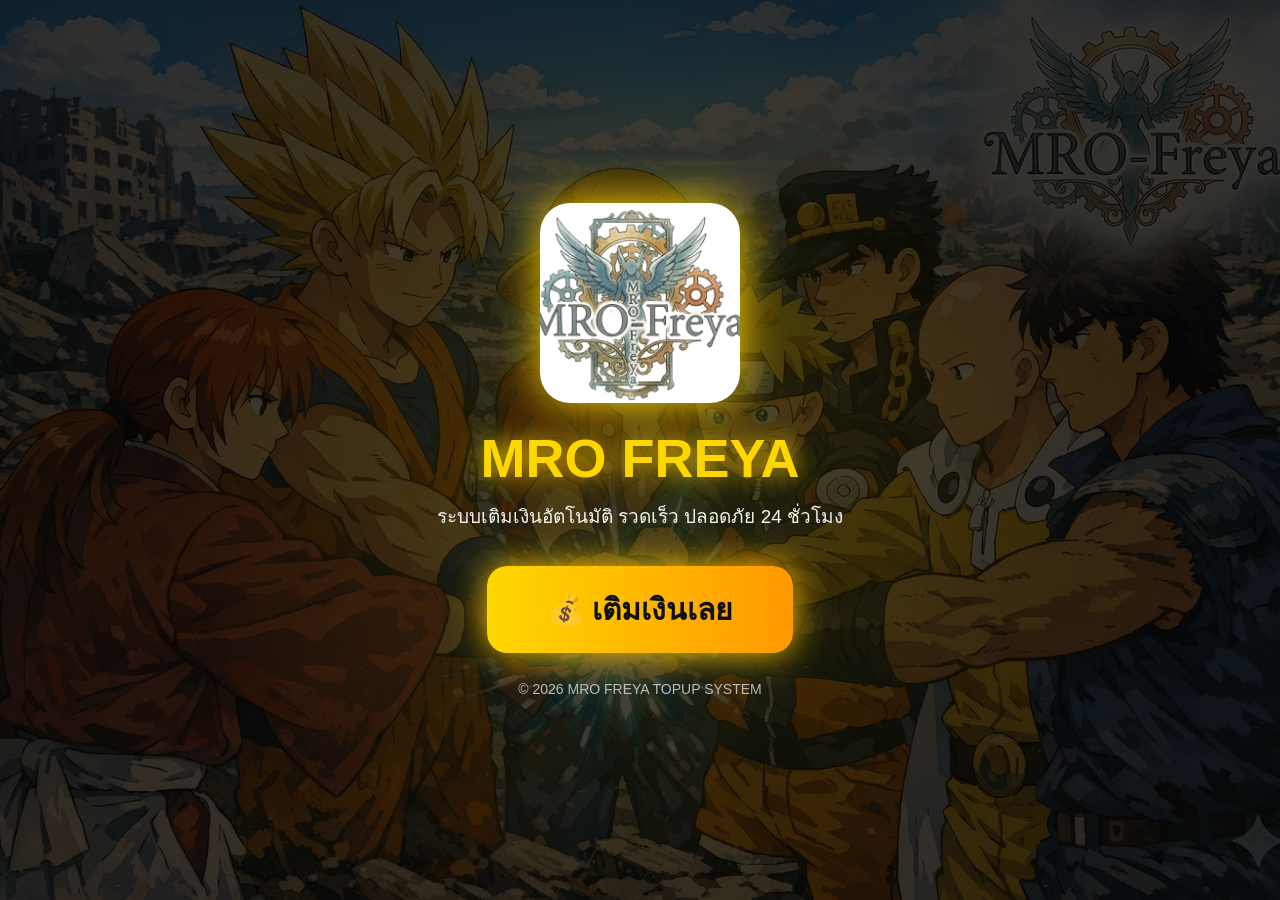
==== index.html @ c6be52df "Enhance styles and animations in index.html Added animations and improved styles for overlay and but" ====
<!DOCTYPE html>
<html lang="th">
<head>
<meta charset="UTF-8">
<meta name="viewport" content="width=device-width,initial-scale=1.0">
<title>MRO FREYA</title>

<style>
*{
    margin:0;
    padding:0;
    box-sizing:border-box;
}

body{
    font-family:Arial,sans-serif;
    background:url("bg.jpg") center/cover no-repeat fixed;
    min-height:100vh;
    overflow:hidden;
}

.overlay{
    width:100%;
    min-height:100vh;
    background:rgba(0,0,0,.78);
    display:flex;
    justify-content:center;
    align-items:center;
    padding:20px;
    position:relative;
}

.overlay::before{
    content:"";
    position:absolute;
    inset:0;
    background:radial-gradient(circle,rgba(255,215,0,.12),transparent 60%);
    animation:pulse 3s infinite;
}

.box{
    position:relative;
    z-index:2;
    text-align:center;
    max-width:520px;
    width:100%;
    animation:fadeIn 1s ease;
}

.logo{
    width:200px;
    height:200px;
    object-fit:cover;
    border-radius:30px;
    box-shadow:0 0 45px rgba(255,215,0,1);
    margin-bottom:20px;
    animation:float 2.5s ease-in-out infinite;
}

.title{
    font-size:54px;
    font-weight:bold;
    color:#ffd700;
    text-shadow:0 0 25px #ffd700;
    margin-bottom:12px;
}

.sub{
    font-size:19px;
    color:#fff;
    margin-bottom:35px;
    opacity:.95;
}

.btn{
    display:inline-block;
    padding:20px 60px;
    font-size:30px;
    font-weight:bold;
    color:#111;
    text-decoration:none;
    border-radius:20px;
    background:linear-gradient(90deg,#ffd700,#ff9900);
    box-shadow:0 0 35px rgba(255,200,0,1);
    transition:.25s;
    animation:glow 1.5s infinite alternate;
}

.btn:hover{
    transform:scale(1.08);
}

.footer{
    margin-top:28px;
    color:#bbb;
    font-size:14px;
}

/* เอฟเฟกต์ */
@keyframes fadeIn{
    from{opacity:0;transform:translateY(20px);}
    to{opacity:1;transform:translateY(0);}
}

@keyframes float{
    0%,100%{transform:translateY(0);}
    50%{transform:translateY(-12px);}
}

@keyframes glow{
    from{box-shadow:0 0 20px rgba(255,200,0,.7);}
    to{box-shadow:0 0 45px rgba(255,200,0,1);}
}

@keyframes pulse{
    0%{transform:scale(1);}
    50%{transform:scale(1.1);}
    100%{transform:scale(1);}
}

@media(max-width:600px){
    .logo{width:170px;height:170px;}
    .title{font-size:42px;}
    .btn{font-size:24px;padding:18px 42px;}
}
</style>
</head>

<body>

<div class="overlay">
    <div class="box">

        <img src="logo.png" class="logo">

        <div class="title">MRO FREYA</div>

        <div class="sub">
            ระบบเติมเงินอัตโนมัติ รวดเร็ว ปลอดภัย 24 ชั่วโมง
        </div>

        <a href="topup.html" class="btn">💰 เติมเงินเลย</a>

        <div class="footer">
            © 2026 MRO FREYA TOPUP SYSTEM
        </div>

    </div>
</div>

</body>
</html>
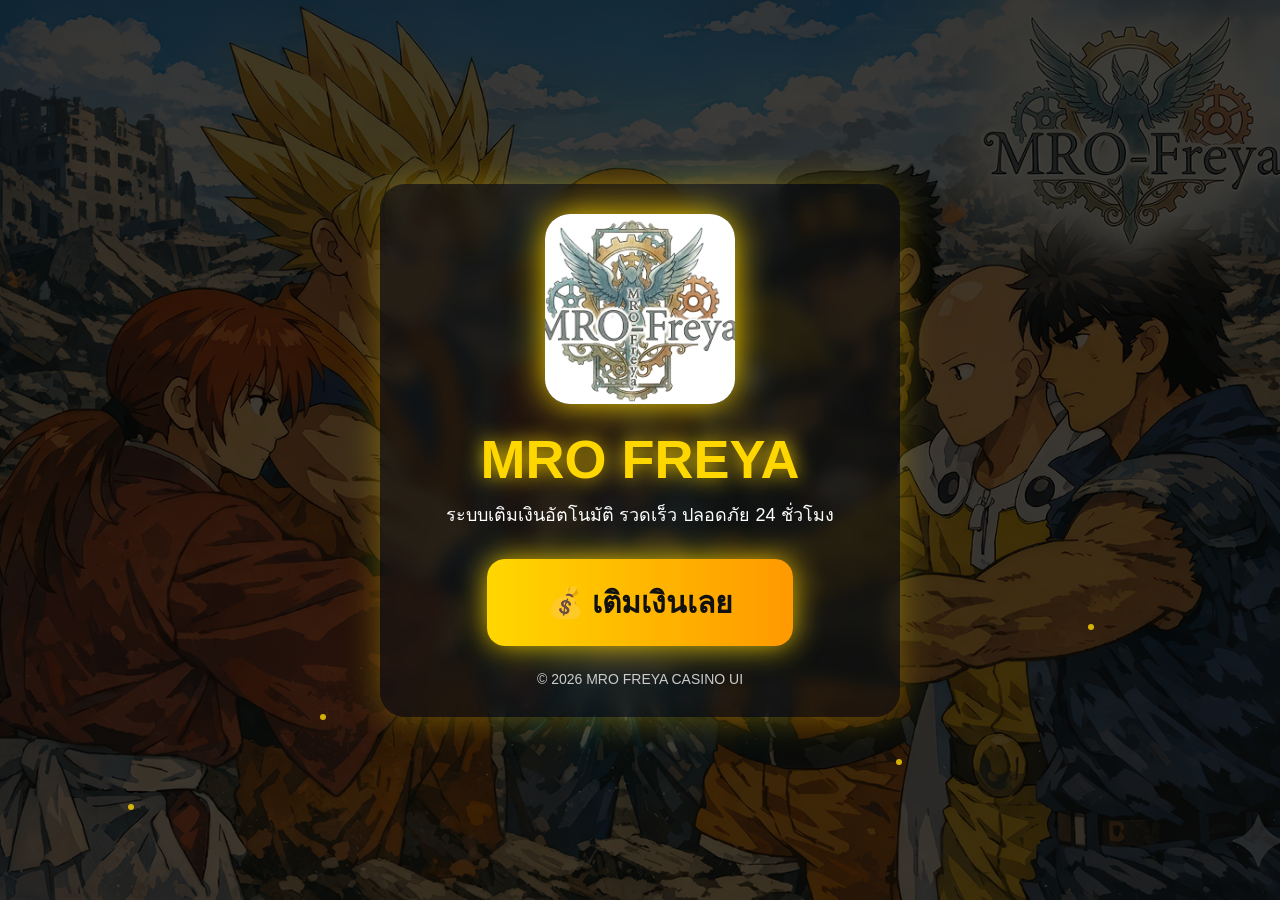
==== commit be7efc48: "Update index.html" ====
--- a/index.html
+++ b/index.html
@@ -3,7 +3,7 @@
 <head>
 <meta charset="UTF-8">
 <meta name="viewport" content="width=device-width,initial-scale=1.0">
-<title>MRO FREYA</title>
+<title>MRO FREYA CASINO</title>
 
 <style>
 *{
@@ -19,59 +19,70 @@
     overflow:hidden;
 }
 
+/* Overlay */
 .overlay{
     width:100%;
     min-height:100vh;
-    background:rgba(0,0,0,.78);
+    background:rgba(0,0,0,.75);
     display:flex;
     justify-content:center;
     align-items:center;
-    padding:20px;
     position:relative;
 }
 
-.overlay::before{
-    content:"";
+/* วิบวับ */
+.sparkle{
     position:absolute;
-    inset:0;
-    background:radial-gradient(circle,rgba(255,215,0,.12),transparent 60%);
-    animation:pulse 3s infinite;
+    width:6px;
+    height:6px;
+    background:#ffd700;
+    border-radius:50%;
+    animation:twinkle 3s infinite;
+    opacity:.8;
 }
 
+/* กล่องหลัก */
 .box{
     position:relative;
     z-index:2;
     text-align:center;
     max-width:520px;
-    width:100%;
+    width:90%;
+    padding:30px;
+    border-radius:25px;
+    background:rgba(20,20,20,.55);
+    backdrop-filter:blur(8px);
+    box-shadow:0 0 35px rgba(255,215,0,.35);
     animation:fadeIn 1s ease;
 }
 
+/* โลโก้ */
 .logo{
-    width:200px;
-    height:200px;
+    width:190px;
+    height:190px;
+    border-radius:25px;
     object-fit:cover;
-    border-radius:30px;
-    box-shadow:0 0 45px rgba(255,215,0,1);
+    box-shadow:0 0 35px gold;
+    animation:float 2.5s ease-in-out infinite;
     margin-bottom:20px;
-    animation:float 2.5s ease-in-out infinite;
 }
 
+/* ข้อความ */
 .title{
     font-size:54px;
     font-weight:bold;
     color:#ffd700;
-    text-shadow:0 0 25px #ffd700;
-    margin-bottom:12px;
+    text-shadow:0 0 20px gold;
+    margin-bottom:10px;
 }
 
 .sub{
-    font-size:19px;
     color:#fff;
-    margin-bottom:35px;
-    opacity:.95;
+    font-size:18px;
+    margin-bottom:30px;
 }
 
+/* ปุ่ม */
 .btn{
     display:inline-block;
     padding:20px 60px;
@@ -79,10 +90,10 @@
     font-weight:bold;
     color:#111;
     text-decoration:none;
-    border-radius:20px;
+    border-radius:18px;
     background:linear-gradient(90deg,#ffd700,#ff9900);
-    box-shadow:0 0 35px rgba(255,200,0,1);
-    transition:.25s;
+    box-shadow:0 0 30px rgba(255,215,0,.9);
+    transition:.2s;
     animation:glow 1.5s infinite alternate;
 }
 
@@ -91,12 +102,12 @@
 }
 
 .footer{
-    margin-top:28px;
-    color:#bbb;
+    margin-top:25px;
+    color:#ccc;
     font-size:14px;
 }
 
-/* เอฟเฟกต์ */
+/* Animation */
 @keyframes fadeIn{
     from{opacity:0;transform:translateY(20px);}
     to{opacity:1;transform:translateY(0);}
@@ -108,20 +119,20 @@
 }
 
 @keyframes glow{
-    from{box-shadow:0 0 20px rgba(255,200,0,.7);}
-    to{box-shadow:0 0 45px rgba(255,200,0,1);}
+    from{box-shadow:0 0 20px rgba(255,215,0,.6);}
+    to{box-shadow:0 0 45px rgba(255,215,0,1);}
 }
 
-@keyframes pulse{
-    0%{transform:scale(1);}
-    50%{transform:scale(1.1);}
-    100%{transform:scale(1);}
+@keyframes twinkle{
+    0%{transform:translateY(0) scale(1);opacity:.2;}
+    50%{opacity:1;}
+    100%{transform:translateY(-100px) scale(1.5);opacity:0;}
 }
 
 @media(max-width:600px){
-    .logo{width:170px;height:170px;}
+    .logo{width:150px;height:150px;}
     .title{font-size:42px;}
-    .btn{font-size:24px;padding:18px 42px;}
+    .btn{font-size:24px;padding:16px 42px;}
 }
 </style>
 </head>
@@ -129,6 +140,13 @@
 <body>
 
 <div class="overlay">
+
+    <!-- ดาววิบวับ -->
+    <div class="sparkle" style="left:10%;bottom:10%;animation-delay:0s;"></div>
+    <div class="sparkle" style="left:25%;bottom:20%;animation-delay:1s;"></div>
+    <div class="sparkle" style="left:70%;bottom:15%;animation-delay:2s;"></div>
+    <div class="sparkle" style="left:85%;bottom:30%;animation-delay:.5s;"></div>
+
     <div class="box">
 
         <img src="logo.png" class="logo">
@@ -139,14 +157,25 @@
             ระบบเติมเงินอัตโนมัติ รวดเร็ว ปลอดภัย 24 ชั่วโมง
         </div>
 
-        <a href="topup.html" class="btn">💰 เติมเงินเลย</a>
+        <a href="topup.html" class="btn" onclick="playSound()">💰 เติมเงินเลย</a>
 
         <div class="footer">
-            © 2026 MRO FREYA TOPUP SYSTEM
+            © 2026 MRO FREYA CASINO UI
         </div>
 
     </div>
 </div>
 
+<!-- เสียง -->
+<audio id="clickSound">
+    <source src="click.mp3" type="audio/mpeg">
+</audio>
+
+<script>
+function playSound(){
+    document.getElementById("clickSound").play();
+}
+</script>
+
 </body>
 </html>
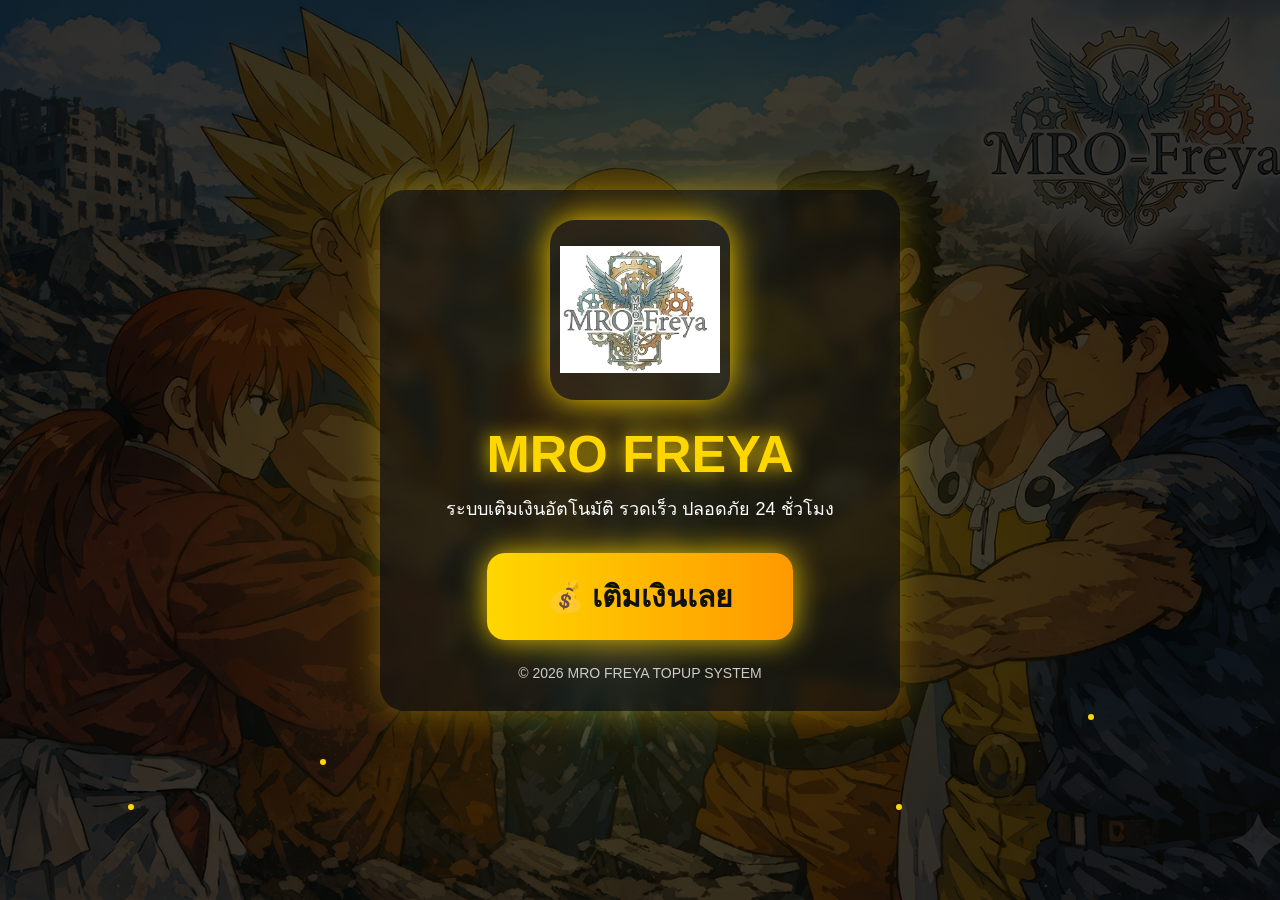
==== commit fd2a11a6: "Update index.html" ====
--- a/index.html
+++ b/index.html
@@ -3,7 +3,7 @@
 <head>
 <meta charset="UTF-8">
 <meta name="viewport" content="width=device-width,initial-scale=1.0">
-<title>MRO FREYA CASINO</title>
+<title>MRO FREYA</title>
 
 <style>
 *{
@@ -19,18 +19,27 @@
     overflow:hidden;
 }
 
-/* Overlay */
 .overlay{
     width:100%;
     min-height:100vh;
-    background:rgba(0,0,0,.75);
+    background:rgba(0,0,0,.78);
     display:flex;
     justify-content:center;
     align-items:center;
     position:relative;
-}
-
-/* วิบวับ */
+    padding:20px;
+}
+
+/* แสงพื้นหลัง */
+.overlay::before{
+    content:"";
+    position:absolute;
+    inset:0;
+    background:radial-gradient(circle,rgba(255,215,0,.15),transparent 65%);
+    animation:pulse 3s infinite;
+}
+
+/* ดาววิบวับ */
 .sparkle{
     position:absolute;
     width:6px;
@@ -38,16 +47,14 @@
     background:#ffd700;
     border-radius:50%;
     animation:twinkle 3s infinite;
-    opacity:.8;
-}
-
-/* กล่องหลัก */
+}
+
 .box{
     position:relative;
     z-index:2;
     text-align:center;
+    width:100%;
     max-width:520px;
-    width:90%;
     padding:30px;
     border-radius:25px;
     background:rgba(20,20,20,.55);
@@ -56,20 +63,21 @@
     animation:fadeIn 1s ease;
 }
 
-/* โลโก้ */
+/* โลโก้แก้แล้ว */
 .logo{
-    width:190px;
-    height:190px;
+    width:180px;
+    height:180px;
+    object-fit:contain;
+    padding:10px;
+    background:rgba(255,255,255,.04);
     border-radius:25px;
-    object-fit:cover;
     box-shadow:0 0 35px gold;
     animation:float 2.5s ease-in-out infinite;
     margin-bottom:20px;
 }
 
-/* ข้อความ */
 .title{
-    font-size:54px;
+    font-size:52px;
     font-weight:bold;
     color:#ffd700;
     text-shadow:0 0 20px gold;
@@ -82,7 +90,6 @@
     margin-bottom:30px;
 }
 
-/* ปุ่ม */
 .btn{
     display:inline-block;
     padding:20px 60px;
@@ -107,7 +114,7 @@
     font-size:14px;
 }
 
-/* Animation */
+/* เอฟเฟกต์ */
 @keyframes fadeIn{
     from{opacity:0;transform:translateY(20px);}
     to{opacity:1;transform:translateY(0);}
@@ -115,24 +122,40 @@
 
 @keyframes float{
     0%,100%{transform:translateY(0);}
-    50%{transform:translateY(-12px);}
+    50%{transform:translateY(-10px);}
 }
 
 @keyframes glow{
-    from{box-shadow:0 0 20px rgba(255,215,0,.6);}
+    from{box-shadow:0 0 20px rgba(255,215,0,.7);}
     to{box-shadow:0 0 45px rgba(255,215,0,1);}
 }
 
+@keyframes pulse{
+    0%{transform:scale(1);}
+    50%{transform:scale(1.08);}
+    100%{transform:scale(1);}
+}
+
 @keyframes twinkle{
-    0%{transform:translateY(0) scale(1);opacity:.2;}
+    0%{transform:translateY(0);opacity:.2;}
     50%{opacity:1;}
-    100%{transform:translateY(-100px) scale(1.5);opacity:0;}
+    100%{transform:translateY(-120px);opacity:0;}
 }
 
 @media(max-width:600px){
-    .logo{width:150px;height:150px;}
-    .title{font-size:42px;}
-    .btn{font-size:24px;padding:16px 42px;}
+    .logo{
+        width:150px;
+        height:150px;
+    }
+
+    .title{
+        font-size:40px;
+    }
+
+    .btn{
+        font-size:24px;
+        padding:16px 40px;
+    }
 }
 </style>
 </head>
@@ -141,11 +164,10 @@
 
 <div class="overlay">
 
-    <!-- ดาววิบวับ -->
     <div class="sparkle" style="left:10%;bottom:10%;animation-delay:0s;"></div>
-    <div class="sparkle" style="left:25%;bottom:20%;animation-delay:1s;"></div>
-    <div class="sparkle" style="left:70%;bottom:15%;animation-delay:2s;"></div>
-    <div class="sparkle" style="left:85%;bottom:30%;animation-delay:.5s;"></div>
+    <div class="sparkle" style="left:25%;bottom:15%;animation-delay:1s;"></div>
+    <div class="sparkle" style="left:70%;bottom:10%;animation-delay:2s;"></div>
+    <div class="sparkle" style="left:85%;bottom:20%;animation-delay:.5s;"></div>
 
     <div class="box">
 
@@ -157,23 +179,34 @@
             ระบบเติมเงินอัตโนมัติ รวดเร็ว ปลอดภัย 24 ชั่วโมง
         </div>
 
-        <a href="topup.html" class="btn" onclick="playSound()">💰 เติมเงินเลย</a>
+        <a href="topup.html" class="btn" onclick="playSound(event)">💰 เติมเงินเลย</a>
 
         <div class="footer">
-            © 2026 MRO FREYA CASINO UI
+            © 2026 MRO FREYA TOPUP SYSTEM
         </div>
 
     </div>
 </div>
 
-<!-- เสียง -->
-<audio id="clickSound">
-    <source src="click.mp3" type="audio/mpeg">
-</audio>
-
 <script>
-function playSound(){
-    document.getElementById("clickSound").play();
+function playSound(e){
+    e.preventDefault();
+
+    let ctx = new (window.AudioContext || window.webkitAudioContext)();
+    let osc = ctx.createOscillator();
+    let gain = ctx.createGain();
+
+    osc.type = "sine";
+    osc.frequency.value = 700;
+    osc.connect(gain);
+    gain.connect(ctx.destination);
+    osc.start();
+
+    gain.gain.exponentialRampToValueAtTime(0.0001, ctx.currentTime + 0.2);
+
+    setTimeout(()=>{
+        window.location.href="topup.html";
+    },220);
 }
 </script>
 
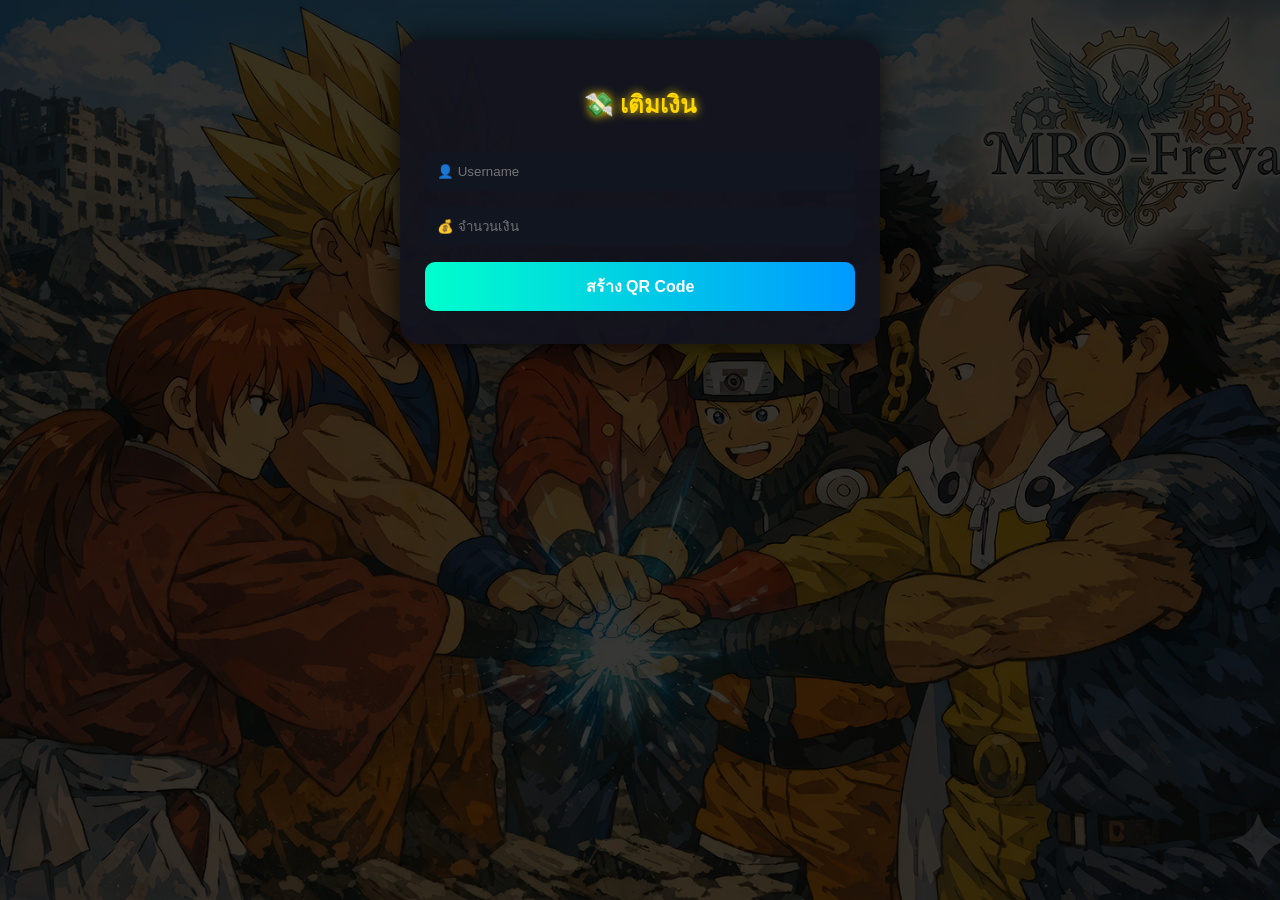
==== commit 81cbb2cb: "Update index.html" ====
--- a/index.html
+++ b/index.html
@@ -2,211 +2,195 @@
 <html lang="th">
 <head>
 <meta charset="UTF-8">
-<meta name="viewport" content="width=device-width,initial-scale=1.0">
-<title>MRO FREYA</title>
+<meta name="viewport" content="width=device-width,initial-scale=1">
+<title>MRO FREYA - เติมเงิน</title>
 
 <style>
-*{
+body{
     margin:0;
-    padding:0;
+    font-family:Arial,sans-serif;
+    background:url("bg.jpg") center/cover no-repeat fixed;
+    color:#fff;
+}
+body::before{
+    content:"";
+    position:fixed;
+    inset:0;
+    background:rgba(0,0,0,.78);
+    z-index:-1;
+}
+
+.topup-box{
+    width:90%;
+    max-width:430px;
+    margin:40px auto;
+    padding:25px;
+    border-radius:20px;
+    background:rgba(20,20,30,.95);
+    box-shadow:0 0 30px rgba(0,0,0,.8);
+}
+
+h2{
+    text-align:center;
+    color:#ffd700;
+    text-shadow:0 0 10px gold;
+}
+
+input,button{
+    width:100%;
+    padding:12px;
+    margin:8px 0;
+    border:none;
+    border-radius:10px;
     box-sizing:border-box;
 }
 
-body{
-    font-family:Arial,sans-serif;
-    background:url("bg.jpg") center/cover no-repeat fixed;
-    min-height:100vh;
-    overflow:hidden;
+input{
+    background:#111520;
+    color:#fff;
 }
 
-.overlay{
-    width:100%;
-    min-height:100vh;
-    background:rgba(0,0,0,.78);
-    display:flex;
-    justify-content:center;
-    align-items:center;
-    position:relative;
-    padding:20px;
+button{
+    background:linear-gradient(90deg,#00ffcc,#0099ff);
+    color:#fff;
+    cursor:pointer;
+    font-weight:bold;
+    font-size:16px;
 }
 
-/* แสงพื้นหลัง */
-.overlay::before{
-    content:"";
-    position:absolute;
-    inset:0;
-    background:radial-gradient(circle,rgba(255,215,0,.15),transparent 65%);
-    animation:pulse 3s infinite;
+button:hover{
+    transform:scale(1.03);
 }
 
-/* ดาววิบวับ */
-.sparkle{
-    position:absolute;
-    width:6px;
-    height:6px;
-    background:#ffd700;
-    border-radius:50%;
-    animation:twinkle 3s infinite;
+.qr-card{
+    margin-top:15px;
+    padding:15px;
+    border-radius:15px;
+    background:#161b24;
+    text-align:center;
+    animation:fadeIn .4s ease;
 }
 
-.box{
-    position:relative;
-    z-index:2;
-    text-align:center;
-    width:100%;
-    max-width:520px;
-    padding:30px;
-    border-radius:25px;
-    background:rgba(20,20,20,.55);
-    backdrop-filter:blur(8px);
-    box-shadow:0 0 35px rgba(255,215,0,.35);
-    animation:fadeIn 1s ease;
+.qr-img{
+    width:220px;
+    max-width:100%;
+    background:#fff;
+    padding:10px;
+    border-radius:12px;
 }
 
-/* โลโก้แก้แล้ว */
-.logo{
-    width:180px;
-    height:180px;
-    object-fit:contain;
-    padding:10px;
-    background:rgba(255,255,255,.04);
-    border-radius:25px;
-    box-shadow:0 0 35px gold;
-    animation:float 2.5s ease-in-out infinite;
-    margin-bottom:20px;
+.preview{
+    width:150px;
+    margin-top:10px;
+    border-radius:10px;
+    display:none;
 }
 
-.title{
-    font-size:52px;
+.copy-btn{
+    display:block;
+    text-decoration:none;
+    padding:12px;
+    margin-top:10px;
+    border-radius:10px;
+    background:linear-gradient(90deg,#ffcc00,#ff8800);
+    color:#000;
     font-weight:bold;
-    color:#ffd700;
-    text-shadow:0 0 20px gold;
-    margin-bottom:10px;
 }
 
-.sub{
-    color:#fff;
-    font-size:18px;
-    margin-bottom:30px;
-}
-
-.btn{
-    display:inline-block;
-    padding:20px 60px;
-    font-size:30px;
-    font-weight:bold;
-    color:#111;
-    text-decoration:none;
-    border-radius:18px;
-    background:linear-gradient(90deg,#ffd700,#ff9900);
-    box-shadow:0 0 30px rgba(255,215,0,.9);
-    transition:.2s;
-    animation:glow 1.5s infinite alternate;
-}
-
-.btn:hover{
-    transform:scale(1.08);
-}
-
-.footer{
-    margin-top:25px;
-    color:#ccc;
-    font-size:14px;
-}
-
-/* เอฟเฟกต์ */
 @keyframes fadeIn{
-    from{opacity:0;transform:translateY(20px);}
+    from{opacity:0;transform:translateY(10px);}
     to{opacity:1;transform:translateY(0);}
-}
-
-@keyframes float{
-    0%,100%{transform:translateY(0);}
-    50%{transform:translateY(-10px);}
-}
-
-@keyframes glow{
-    from{box-shadow:0 0 20px rgba(255,215,0,.7);}
-    to{box-shadow:0 0 45px rgba(255,215,0,1);}
-}
-
-@keyframes pulse{
-    0%{transform:scale(1);}
-    50%{transform:scale(1.08);}
-    100%{transform:scale(1);}
-}
-
-@keyframes twinkle{
-    0%{transform:translateY(0);opacity:.2;}
-    50%{opacity:1;}
-    100%{transform:translateY(-120px);opacity:0;}
-}
-
-@media(max-width:600px){
-    .logo{
-        width:150px;
-        height:150px;
-    }
-
-    .title{
-        font-size:40px;
-    }
-
-    .btn{
-        font-size:24px;
-        padding:16px 40px;
-    }
 }
 </style>
 </head>
 
 <body>
 
-<div class="overlay">
+<div class="topup-box">
 
-    <div class="sparkle" style="left:10%;bottom:10%;animation-delay:0s;"></div>
-    <div class="sparkle" style="left:25%;bottom:15%;animation-delay:1s;"></div>
-    <div class="sparkle" style="left:70%;bottom:10%;animation-delay:2s;"></div>
-    <div class="sparkle" style="left:85%;bottom:20%;animation-delay:.5s;"></div>
+    <h2>💸 เติมเงิน</h2>
 
-    <div class="box">
+    <input type="text" id="username" placeholder="👤 Username">
+    <input type="number" id="amount" placeholder="💰 จำนวนเงิน">
 
-        <img src="logo.png" class="logo">
+    <button onclick="generateQR()">สร้าง QR Code</button>
 
-        <div class="title">MRO FREYA</div>
+    <div id="qrBox"></div>
 
-        <div class="sub">
-            ระบบเติมเงินอัตโนมัติ รวดเร็ว ปลอดภัย 24 ชั่วโมง
-        </div>
-
-        <a href="topup.html" class="btn" onclick="playSound(event)">💰 เติมเงินเลย</a>
-
-        <div class="footer">
-            © 2026 MRO FREYA TOPUP SYSTEM
-        </div>
-
-    </div>
 </div>
 
 <script>
-function playSound(e){
-    e.preventDefault();
+function generateQR(){
 
-    let ctx = new (window.AudioContext || window.webkitAudioContext)();
-    let osc = ctx.createOscillator();
-    let gain = ctx.createGain();
+    let username = document.getElementById("username").value.trim();
+    let amount = document.getElementById("amount").value.trim();
 
-    osc.type = "sine";
-    osc.frequency.value = 700;
-    osc.connect(gain);
-    gain.connect(ctx.destination);
-    osc.start();
+    if(username==""){
+        alert("กรอก Username");
+        return;
+    }
 
-    gain.gain.exponentialRampToValueAtTime(0.0001, ctx.currentTime + 0.2);
+    if(amount==""){
+        alert("กรอกจำนวนเงิน");
+        return;
+    }
 
-    setTimeout(()=>{
-        window.location.href="topup.html";
-    },220);
+    let phone = "1509901258972";
+    let accountName = "นาย ยรรยง รัตนจุฑาภรณ์";
+    let qrUrl = "https://promptpay.io/" + phone + "/" + amount + ".png";
+
+    document.getElementById("qrBox").innerHTML = `
+    <div class="qr-card">
+
+        <img src="${qrUrl}" class="qr-img">
+
+        <p>📱 ชำระ ${amount} บาท</p>
+        <p>👤 ${username}</p>
+        <p>🏦 ${accountName}</p>
+
+        <a href="${qrUrl}" download="qr.png" class="copy-btn">
+            💾 บันทึก QR
+        </a>
+
+        <form action="upload.php" method="POST" enctype="multipart/form-data" onsubmit="disableBtn(this)">
+
+            <input type="hidden" name="username" value="${username}">
+            <input type="hidden" name="amount" value="${amount}">
+
+            <input type="file" name="slip" accept="image/*" required onchange="previewSlip(event)">
+
+            <img class="preview">
+
+            <button type="submit">📤 อัปโหลดสลิป</button>
+
+        </form>
+
+    </div>
+    `;
+
+    document.getElementById("qrBox").scrollIntoView({behavior:"smooth"});
+}
+
+function previewSlip(e){
+
+    let file = e.target.files[0];
+    if(!file) return;
+
+    let reader = new FileReader();
+
+    reader.onload = function(){
+        let img = e.target.parentElement.querySelector(".preview");
+        img.src = reader.result;
+        img.style.display = "block";
+    }
+
+    reader.readAsDataURL(file);
+}
+
+function disableBtn(form){
+    let btn = form.querySelector("button");
+    btn.innerText = "⏳ กำลังอัปโหลด...";
+    btn.disabled = true;
 }
 </script>
 
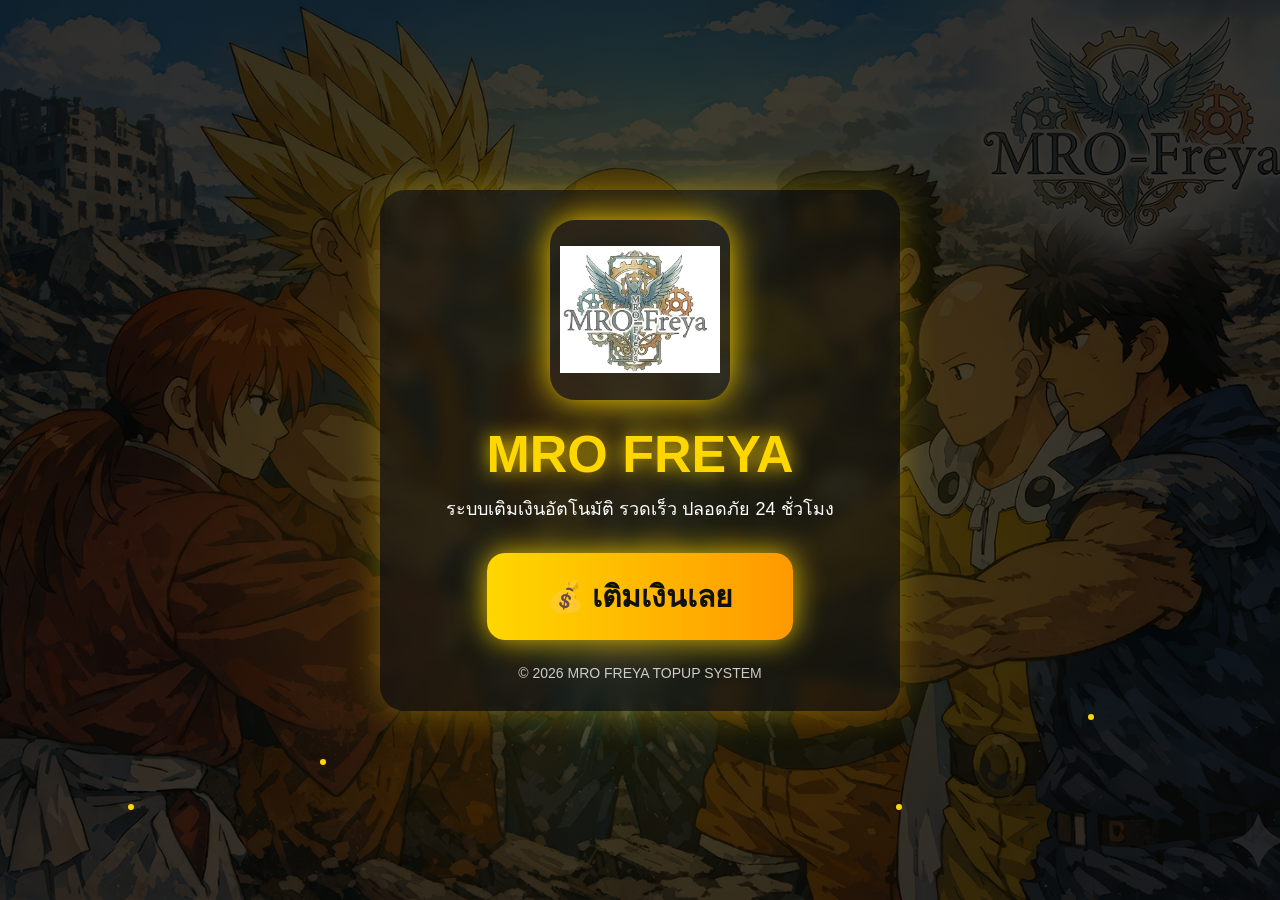
==== commit 64becc5d: "Update index.html" ====
--- a/index.html
+++ b/index.html
@@ -2,195 +2,211 @@
 <html lang="th">
 <head>
 <meta charset="UTF-8">
-<meta name="viewport" content="width=device-width,initial-scale=1">
-<title>MRO FREYA - เติมเงิน</title>
+<meta name="viewport" content="width=device-width,initial-scale=1.0">
+<title>MRO FREYA</title>
 
 <style>
+*{
+    margin:0;
+    padding:0;
+    box-sizing:border-box;
+}
+
 body{
-    margin:0;
     font-family:Arial,sans-serif;
     background:url("bg.jpg") center/cover no-repeat fixed;
+    min-height:100vh;
+    overflow:hidden;
+}
+
+.overlay{
+    width:100%;
+    min-height:100vh;
+    background:rgba(0,0,0,.78);
+    display:flex;
+    justify-content:center;
+    align-items:center;
+    position:relative;
+    padding:20px;
+}
+
+/* แสงพื้นหลัง */
+.overlay::before{
+    content:"";
+    position:absolute;
+    inset:0;
+    background:radial-gradient(circle,rgba(255,215,0,.15),transparent 65%);
+    animation:pulse 3s infinite;
+}
+
+/* ดาววิบวับ */
+.sparkle{
+    position:absolute;
+    width:6px;
+    height:6px;
+    background:#ffd700;
+    border-radius:50%;
+    animation:twinkle 3s infinite;
+}
+
+.box{
+    position:relative;
+    z-index:2;
+    text-align:center;
+    width:100%;
+    max-width:520px;
+    padding:30px;
+    border-radius:25px;
+    background:rgba(20,20,20,.55);
+    backdrop-filter:blur(8px);
+    box-shadow:0 0 35px rgba(255,215,0,.35);
+    animation:fadeIn 1s ease;
+}
+
+/* โลโก้แก้แล้ว */
+.logo{
+    width:180px;
+    height:180px;
+    object-fit:contain;
+    padding:10px;
+    background:rgba(255,255,255,.04);
+    border-radius:25px;
+    box-shadow:0 0 35px gold;
+    animation:float 2.5s ease-in-out infinite;
+    margin-bottom:20px;
+}
+
+.title{
+    font-size:52px;
+    font-weight:bold;
+    color:#ffd700;
+    text-shadow:0 0 20px gold;
+    margin-bottom:10px;
+}
+
+.sub{
     color:#fff;
-}
-body::before{
-    content:"";
-    position:fixed;
-    inset:0;
-    background:rgba(0,0,0,.78);
-    z-index:-1;
-}
-
-.topup-box{
-    width:90%;
-    max-width:430px;
-    margin:40px auto;
-    padding:25px;
-    border-radius:20px;
-    background:rgba(20,20,30,.95);
-    box-shadow:0 0 30px rgba(0,0,0,.8);
-}
-
-h2{
-    text-align:center;
-    color:#ffd700;
-    text-shadow:0 0 10px gold;
-}
-
-input,button{
-    width:100%;
-    padding:12px;
-    margin:8px 0;
-    border:none;
-    border-radius:10px;
-    box-sizing:border-box;
-}
-
-input{
-    background:#111520;
-    color:#fff;
-}
-
-button{
-    background:linear-gradient(90deg,#00ffcc,#0099ff);
-    color:#fff;
-    cursor:pointer;
+    font-size:18px;
+    margin-bottom:30px;
+}
+
+.btn{
+    display:inline-block;
+    padding:20px 60px;
+    font-size:30px;
     font-weight:bold;
-    font-size:16px;
-}
-
-button:hover{
-    transform:scale(1.03);
-}
-
-.qr-card{
-    margin-top:15px;
-    padding:15px;
-    border-radius:15px;
-    background:#161b24;
-    text-align:center;
-    animation:fadeIn .4s ease;
-}
-
-.qr-img{
-    width:220px;
-    max-width:100%;
-    background:#fff;
-    padding:10px;
-    border-radius:12px;
-}
-
-.preview{
-    width:150px;
-    margin-top:10px;
-    border-radius:10px;
-    display:none;
-}
-
-.copy-btn{
-    display:block;
+    color:#111;
     text-decoration:none;
-    padding:12px;
-    margin-top:10px;
-    border-radius:10px;
-    background:linear-gradient(90deg,#ffcc00,#ff8800);
-    color:#000;
-    font-weight:bold;
-}
-
+    border-radius:18px;
+    background:linear-gradient(90deg,#ffd700,#ff9900);
+    box-shadow:0 0 30px rgba(255,215,0,.9);
+    transition:.2s;
+    animation:glow 1.5s infinite alternate;
+}
+
+.btn:hover{
+    transform:scale(1.08);
+}
+
+.footer{
+    margin-top:25px;
+    color:#ccc;
+    font-size:14px;
+}
+
+/* เอฟเฟกต์ */
 @keyframes fadeIn{
-    from{opacity:0;transform:translateY(10px);}
+    from{opacity:0;transform:translateY(20px);}
     to{opacity:1;transform:translateY(0);}
+}
+
+@keyframes float{
+    0%,100%{transform:translateY(0);}
+    50%{transform:translateY(-10px);}
+}
+
+@keyframes glow{
+    from{box-shadow:0 0 20px rgba(255,215,0,.7);}
+    to{box-shadow:0 0 45px rgba(255,215,0,1);}
+}
+
+@keyframes pulse{
+    0%{transform:scale(1);}
+    50%{transform:scale(1.08);}
+    100%{transform:scale(1);}
+}
+
+@keyframes twinkle{
+    0%{transform:translateY(0);opacity:.2;}
+    50%{opacity:1;}
+    100%{transform:translateY(-120px);opacity:0;}
+}
+
+@media(max-width:600px){
+    .logo{
+        width:150px;
+        height:150px;
+    }
+
+    .title{
+        font-size:40px;
+    }
+
+    .btn{
+        font-size:24px;
+        padding:16px 40px;
+    }
 }
 </style>
 </head>
 
 <body>
 
-<div class="topup-box">
-
-    <h2>💸 เติมเงิน</h2>
-
-    <input type="text" id="username" placeholder="👤 Username">
-    <input type="number" id="amount" placeholder="💰 จำนวนเงิน">
-
-    <button onclick="generateQR()">สร้าง QR Code</button>
-
-    <div id="qrBox"></div>
-
+<div class="overlay">
+
+    <div class="sparkle" style="left:10%;bottom:10%;animation-delay:0s;"></div>
+    <div class="sparkle" style="left:25%;bottom:15%;animation-delay:1s;"></div>
+    <div class="sparkle" style="left:70%;bottom:10%;animation-delay:2s;"></div>
+    <div class="sparkle" style="left:85%;bottom:20%;animation-delay:.5s;"></div>
+
+    <div class="box">
+
+        <img src="logo.png" class="logo">
+
+        <div class="title">MRO FREYA</div>
+
+        <div class="sub">
+            ระบบเติมเงินอัตโนมัติ รวดเร็ว ปลอดภัย 24 ชั่วโมง
+        </div>
+
+        <a href="topup.html" class="btn" onclick="playSound(event)">💰 เติมเงินเลย</a>
+
+        <div class="footer">
+            © 2026 MRO FREYA TOPUP SYSTEM
+        </div>
+
+    </div>
 </div>
 
 <script>
-function generateQR(){
-
-    let username = document.getElementById("username").value.trim();
-    let amount = document.getElementById("amount").value.trim();
-
-    if(username==""){
-        alert("กรอก Username");
-        return;
-    }
-
-    if(amount==""){
-        alert("กรอกจำนวนเงิน");
-        return;
-    }
-
-    let phone = "1509901258972";
-    let accountName = "นาย ยรรยง รัตนจุฑาภรณ์";
-    let qrUrl = "https://promptpay.io/" + phone + "/" + amount + ".png";
-
-    document.getElementById("qrBox").innerHTML = `
-    <div class="qr-card">
-
-        <img src="${qrUrl}" class="qr-img">
-
-        <p>📱 ชำระ ${amount} บาท</p>
-        <p>👤 ${username}</p>
-        <p>🏦 ${accountName}</p>
-
-        <a href="${qrUrl}" download="qr.png" class="copy-btn">
-            💾 บันทึก QR
-        </a>
-
-        <form action="upload.php" method="POST" enctype="multipart/form-data" onsubmit="disableBtn(this)">
-
-            <input type="hidden" name="username" value="${username}">
-            <input type="hidden" name="amount" value="${amount}">
-
-            <input type="file" name="slip" accept="image/*" required onchange="previewSlip(event)">
-
-            <img class="preview">
-
-            <button type="submit">📤 อัปโหลดสลิป</button>
-
-        </form>
-
-    </div>
-    `;
-
-    document.getElementById("qrBox").scrollIntoView({behavior:"smooth"});
-}
-
-function previewSlip(e){
-
-    let file = e.target.files[0];
-    if(!file) return;
-
-    let reader = new FileReader();
-
-    reader.onload = function(){
-        let img = e.target.parentElement.querySelector(".preview");
-        img.src = reader.result;
-        img.style.display = "block";
-    }
-
-    reader.readAsDataURL(file);
-}
-
-function disableBtn(form){
-    let btn = form.querySelector("button");
-    btn.innerText = "⏳ กำลังอัปโหลด...";
-    btn.disabled = true;
+function playSound(e){
+    e.preventDefault();
+
+    let ctx = new (window.AudioContext || window.webkitAudioContext)();
+    let osc = ctx.createOscillator();
+    let gain = ctx.createGain();
+
+    osc.type = "sine";
+    osc.frequency.value = 700;
+    osc.connect(gain);
+    gain.connect(ctx.destination);
+    osc.start();
+
+    gain.gain.exponentialRampToValueAtTime(0.0001, ctx.currentTime + 0.2);
+
+    setTimeout(()=>{
+        window.location.href="topup.html";
+    },220);
 }
 </script>
 
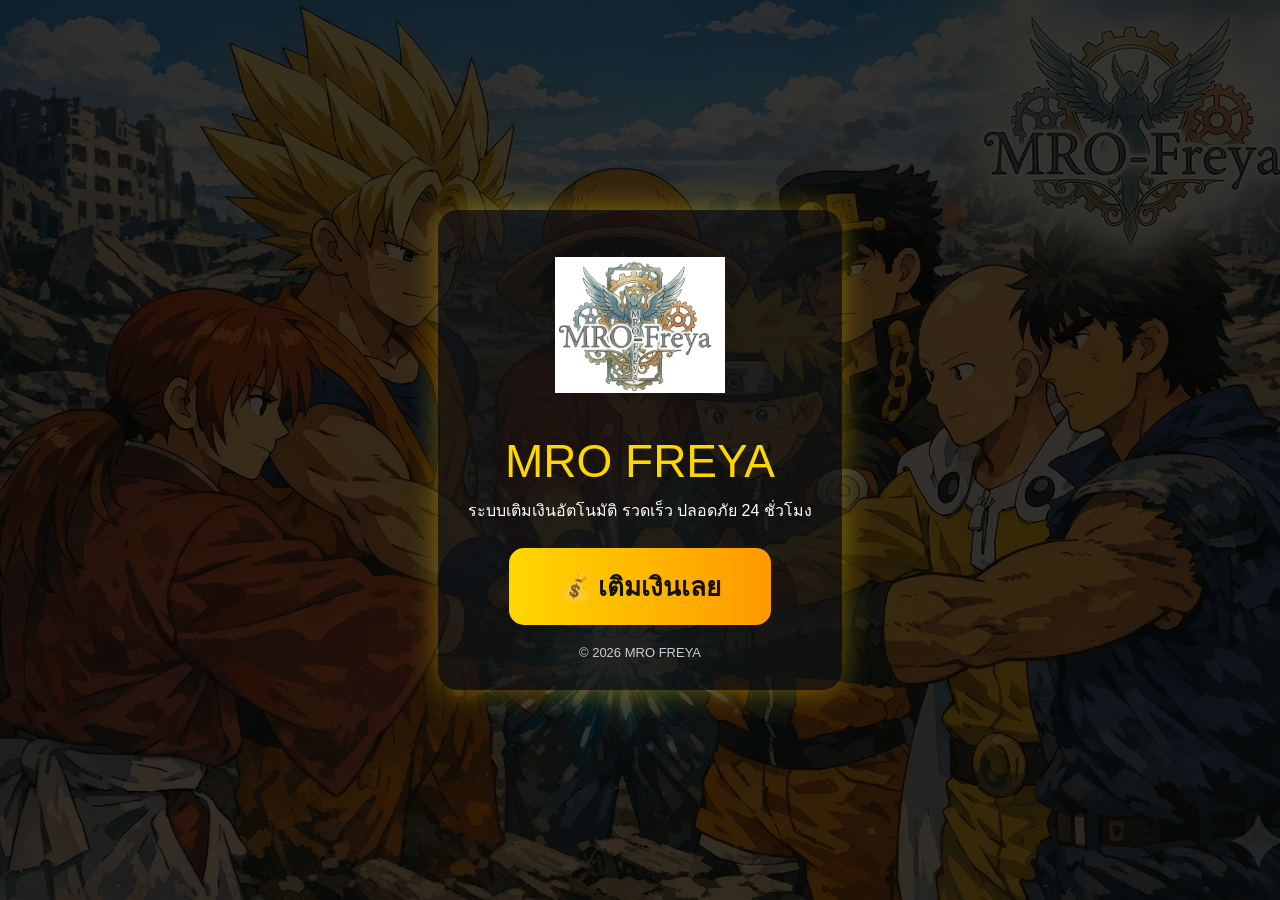
==== commit 7c55ad0e: "Update index.html" ====
--- a/index.html
+++ b/index.html
@@ -6,17 +6,12 @@
 <title>MRO FREYA</title>
 
 <style>
-*{
-    margin:0;
-    padding:0;
-    box-sizing:border-box;
-}
+*{margin:0;padding:0;box-sizing:border-box;}
 
 body{
     font-family:Arial,sans-serif;
     background:url("bg.jpg") center/cover no-repeat fixed;
     min-height:100vh;
-    overflow:hidden;
 }
 
 .overlay{
@@ -27,148 +22,56 @@
     justify-content:center;
     align-items:center;
     position:relative;
-    padding:20px;
-}
-
-/* แสงพื้นหลัง */
-.overlay::before{
-    content:"";
-    position:absolute;
-    inset:0;
-    background:radial-gradient(circle,rgba(255,215,0,.15),transparent 65%);
-    animation:pulse 3s infinite;
-}
-
-/* ดาววิบวับ */
-.sparkle{
-    position:absolute;
-    width:6px;
-    height:6px;
-    background:#ffd700;
-    border-radius:50%;
-    animation:twinkle 3s infinite;
 }
 
 .box{
-    position:relative;
-    z-index:2;
     text-align:center;
-    width:100%;
-    max-width:520px;
+    max-width:500px;
     padding:30px;
-    border-radius:25px;
-    background:rgba(20,20,20,.55);
-    backdrop-filter:blur(8px);
-    box-shadow:0 0 35px rgba(255,215,0,.35);
-    animation:fadeIn 1s ease;
+    border-radius:20px;
+    background:rgba(20,20,20,.6);
+    box-shadow:0 0 30px rgba(255,215,0,.4);
 }
 
-/* โลโก้แก้แล้ว */
 .logo{
-    width:180px;
-    height:180px;
+    width:170px;
+    height:170px;
     object-fit:contain;
-    padding:10px;
-    background:rgba(255,255,255,.04);
-    border-radius:25px;
-    box-shadow:0 0 35px gold;
-    animation:float 2.5s ease-in-out infinite;
     margin-bottom:20px;
 }
 
 .title{
-    font-size:52px;
-    font-weight:bold;
+    font-size:46px;
     color:#ffd700;
-    text-shadow:0 0 20px gold;
     margin-bottom:10px;
 }
 
 .sub{
     color:#fff;
-    font-size:18px;
-    margin-bottom:30px;
+    margin-bottom:25px;
 }
 
 .btn{
     display:inline-block;
-    padding:20px 60px;
-    font-size:30px;
+    padding:18px 50px;
+    font-size:26px;
     font-weight:bold;
     color:#111;
     text-decoration:none;
-    border-radius:18px;
+    border-radius:15px;
     background:linear-gradient(90deg,#ffd700,#ff9900);
-    box-shadow:0 0 30px rgba(255,215,0,.9);
-    transition:.2s;
-    animation:glow 1.5s infinite alternate;
-}
-
-.btn:hover{
-    transform:scale(1.08);
 }
 
 .footer{
-    margin-top:25px;
+    margin-top:20px;
     color:#ccc;
-    font-size:14px;
-}
-
-/* เอฟเฟกต์ */
-@keyframes fadeIn{
-    from{opacity:0;transform:translateY(20px);}
-    to{opacity:1;transform:translateY(0);}
-}
-
-@keyframes float{
-    0%,100%{transform:translateY(0);}
-    50%{transform:translateY(-10px);}
-}
-
-@keyframes glow{
-    from{box-shadow:0 0 20px rgba(255,215,0,.7);}
-    to{box-shadow:0 0 45px rgba(255,215,0,1);}
-}
-
-@keyframes pulse{
-    0%{transform:scale(1);}
-    50%{transform:scale(1.08);}
-    100%{transform:scale(1);}
-}
-
-@keyframes twinkle{
-    0%{transform:translateY(0);opacity:.2;}
-    50%{opacity:1;}
-    100%{transform:translateY(-120px);opacity:0;}
-}
-
-@media(max-width:600px){
-    .logo{
-        width:150px;
-        height:150px;
-    }
-
-    .title{
-        font-size:40px;
-    }
-
-    .btn{
-        font-size:24px;
-        padding:16px 40px;
-    }
+    font-size:13px;
 }
 </style>
 </head>
 
 <body>
-
 <div class="overlay">
-
-    <div class="sparkle" style="left:10%;bottom:10%;animation-delay:0s;"></div>
-    <div class="sparkle" style="left:25%;bottom:15%;animation-delay:1s;"></div>
-    <div class="sparkle" style="left:70%;bottom:10%;animation-delay:2s;"></div>
-    <div class="sparkle" style="left:85%;bottom:20%;animation-delay:.5s;"></div>
-
     <div class="box">
 
         <img src="logo.png" class="logo">
@@ -179,36 +82,14 @@
             ระบบเติมเงินอัตโนมัติ รวดเร็ว ปลอดภัย 24 ชั่วโมง
         </div>
 
-        <a href="topup.html" class="btn" onclick="playSound(event)">💰 เติมเงินเลย</a>
+        <!-- ✅ แก้ตรงนี้ -->
+        <a href="topup.html" class="btn">💰 เติมเงินเลย</a>
 
         <div class="footer">
-            © 2026 MRO FREYA TOPUP SYSTEM
+            © 2026 MRO FREYA
         </div>
 
     </div>
 </div>
-
-<script>
-function playSound(e){
-    e.preventDefault();
-
-    let ctx = new (window.AudioContext || window.webkitAudioContext)();
-    let osc = ctx.createOscillator();
-    let gain = ctx.createGain();
-
-    osc.type = "sine";
-    osc.frequency.value = 700;
-    osc.connect(gain);
-    gain.connect(ctx.destination);
-    osc.start();
-
-    gain.gain.exponentialRampToValueAtTime(0.0001, ctx.currentTime + 0.2);
-
-    setTimeout(()=>{
-        window.location.href="topup.html";
-    },220);
-}
-</script>
-
 </body>
 </html>
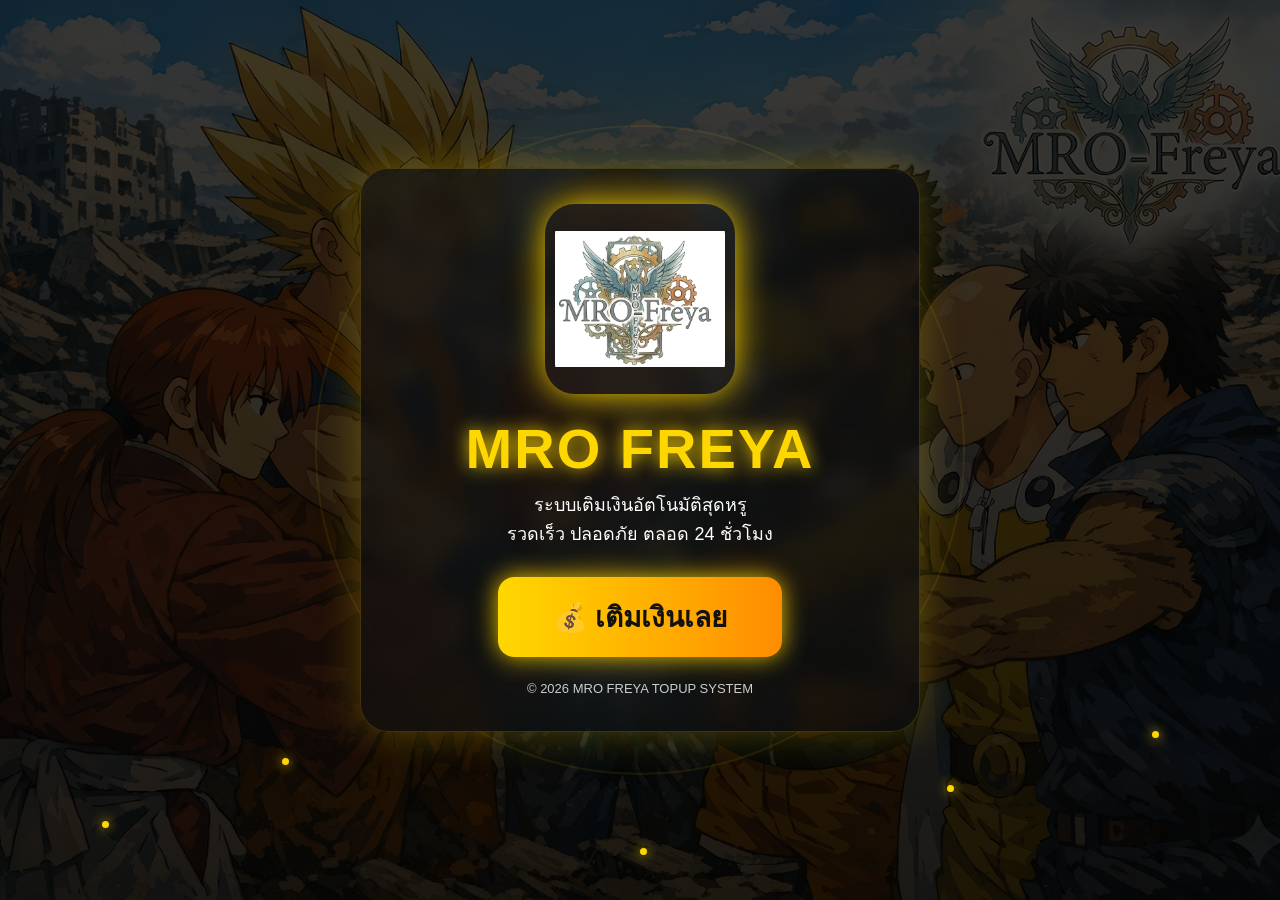
==== commit c773b545: "Update index.html" ====
--- a/index.html
+++ b/index.html
@@ -3,93 +3,190 @@
 <head>
 <meta charset="UTF-8">
 <meta name="viewport" content="width=device-width,initial-scale=1.0">
-<title>MRO FREYA</title>
+<title>MRO FREYA CASINO</title>
 
 <style>
-*{margin:0;padding:0;box-sizing:border-box;}
+*{
+    margin:0;
+    padding:0;
+    box-sizing:border-box;
+}
 
 body{
     font-family:Arial,sans-serif;
     background:url("bg.jpg") center/cover no-repeat fixed;
     min-height:100vh;
+    overflow:hidden;
 }
 
+/* พื้นมืดหรู */
 .overlay{
     width:100%;
     min-height:100vh;
-    background:rgba(0,0,0,.78);
+    background:linear-gradient(rgba(0,0,0,.75),rgba(0,0,0,.88));
     display:flex;
     justify-content:center;
     align-items:center;
     position:relative;
 }
 
-.box{
-    text-align:center;
-    max-width:500px;
-    padding:30px;
-    border-radius:20px;
-    background:rgba(20,20,20,.6);
-    box-shadow:0 0 30px rgba(255,215,0,.4);
+/* แสงหมุน */
+.ring{
+    position:absolute;
+    width:650px;
+    height:650px;
+    border:2px solid rgba(255,215,0,.08);
+    border-radius:50%;
+    animation:spin 20s linear infinite;
 }
 
-.logo{
-    width:170px;
-    height:170px;
-    object-fit:contain;
-    margin-bottom:20px;
+/* ดาววิบวับ */
+.sparkle{
+    position:absolute;
+    width:7px;
+    height:7px;
+    background:gold;
+    border-radius:50%;
+    box-shadow:0 0 12px gold;
+    animation:twinkle 4s infinite;
 }
 
+/* กล่องหลัก */
+.box{
+    position:relative;
+    z-index:5;
+    width:92%;
+    max-width:560px;
+    text-align:center;
+    padding:35px;
+    border-radius:28px;
+    background:rgba(20,20,20,.55);
+    backdrop-filter:blur(10px);
+    border:1px solid rgba(255,215,0,.18);
+    box-shadow:0 0 40px rgba(255,215,0,.28);
+    animation:fadeUp 1s ease;
+}
+
+/* โลโก้ */
+.logo{
+    width:190px;
+    height:190px;
+    object-fit:contain;
+    padding:10px;
+    border-radius:30px;
+    background:rgba(255,255,255,.03);
+    box-shadow:0 0 35px gold;
+    animation:float 3s ease-in-out infinite;
+    margin-bottom:18px;
+}
+
+/* ข้อความ */
 .title{
-    font-size:46px;
+    font-size:56px;
+    font-weight:bold;
     color:#ffd700;
-    margin-bottom:10px;
+    text-shadow:0 0 18px gold;
+    letter-spacing:2px;
 }
 
 .sub{
     color:#fff;
-    margin-bottom:25px;
+    margin-top:10px;
+    font-size:18px;
+    line-height:1.6;
+    margin-bottom:28px;
 }
 
+/* ปุ่ม */
 .btn{
     display:inline-block;
-    padding:18px 50px;
-    font-size:26px;
+    padding:18px 55px;
+    font-size:28px;
     font-weight:bold;
     color:#111;
     text-decoration:none;
-    border-radius:15px;
-    background:linear-gradient(90deg,#ffd700,#ff9900);
+    border-radius:16px;
+    background:linear-gradient(90deg,#ffd700,#ffb300,#ff8c00);
+    box-shadow:0 0 25px rgba(255,215,0,.9);
+    animation:glow 1.5s infinite alternate;
+    transition:.25s;
+}
+
+.btn:hover{
+    transform:scale(1.08);
 }
 
 .footer{
-    margin-top:20px;
+    margin-top:24px;
     color:#ccc;
     font-size:13px;
+}
+
+/* Animation */
+@keyframes glow{
+    from{box-shadow:0 0 18px rgba(255,215,0,.5);}
+    to{box-shadow:0 0 42px rgba(255,215,0,1);}
+}
+
+@keyframes float{
+    0%,100%{transform:translateY(0);}
+    50%{transform:translateY(-12px);}
+}
+
+@keyframes spin{
+    from{transform:rotate(0deg);}
+    to{transform:rotate(360deg);}
+}
+
+@keyframes twinkle{
+    0%{transform:translateY(0) scale(1);opacity:.1;}
+    50%{opacity:1;}
+    100%{transform:translateY(-120px) scale(1.8);opacity:0;}
+}
+
+@keyframes fadeUp{
+    from{opacity:0;transform:translateY(25px);}
+    to{opacity:1;transform:translateY(0);}
+}
+
+@media(max-width:600px){
+    .title{font-size:42px;}
+    .logo{width:150px;height:150px;}
+    .btn{font-size:23px;padding:15px 38px;}
 }
 </style>
 </head>
 
 <body>
+
 <div class="overlay">
+
+    <div class="ring"></div>
+
+    <div class="sparkle" style="left:8%;bottom:8%;animation-delay:0s;"></div>
+    <div class="sparkle" style="left:22%;bottom:15%;animation-delay:1s;"></div>
+    <div class="sparkle" style="left:74%;bottom:12%;animation-delay:2s;"></div>
+    <div class="sparkle" style="left:90%;bottom:18%;animation-delay:.5s;"></div>
+    <div class="sparkle" style="left:50%;bottom:5%;animation-delay:1.5s;"></div>
+
     <div class="box">
-
         <img src="logo.png" class="logo">
 
         <div class="title">MRO FREYA</div>
 
         <div class="sub">
-            ระบบเติมเงินอัตโนมัติ รวดเร็ว ปลอดภัย 24 ชั่วโมง
+            ระบบเติมเงินอัตโนมัติสุดหรู<br>
+            รวดเร็ว ปลอดภัย ตลอด 24 ชั่วโมง
         </div>
 
-        <!-- ✅ แก้ตรงนี้ -->
         <a href="topup.html" class="btn">💰 เติมเงินเลย</a>
 
         <div class="footer">
-            © 2026 MRO FREYA
+            © 2026 MRO FREYA TOPUP SYSTEM
         </div>
+    </div>
 
-    </div>
 </div>
+
 </body>
 </html>
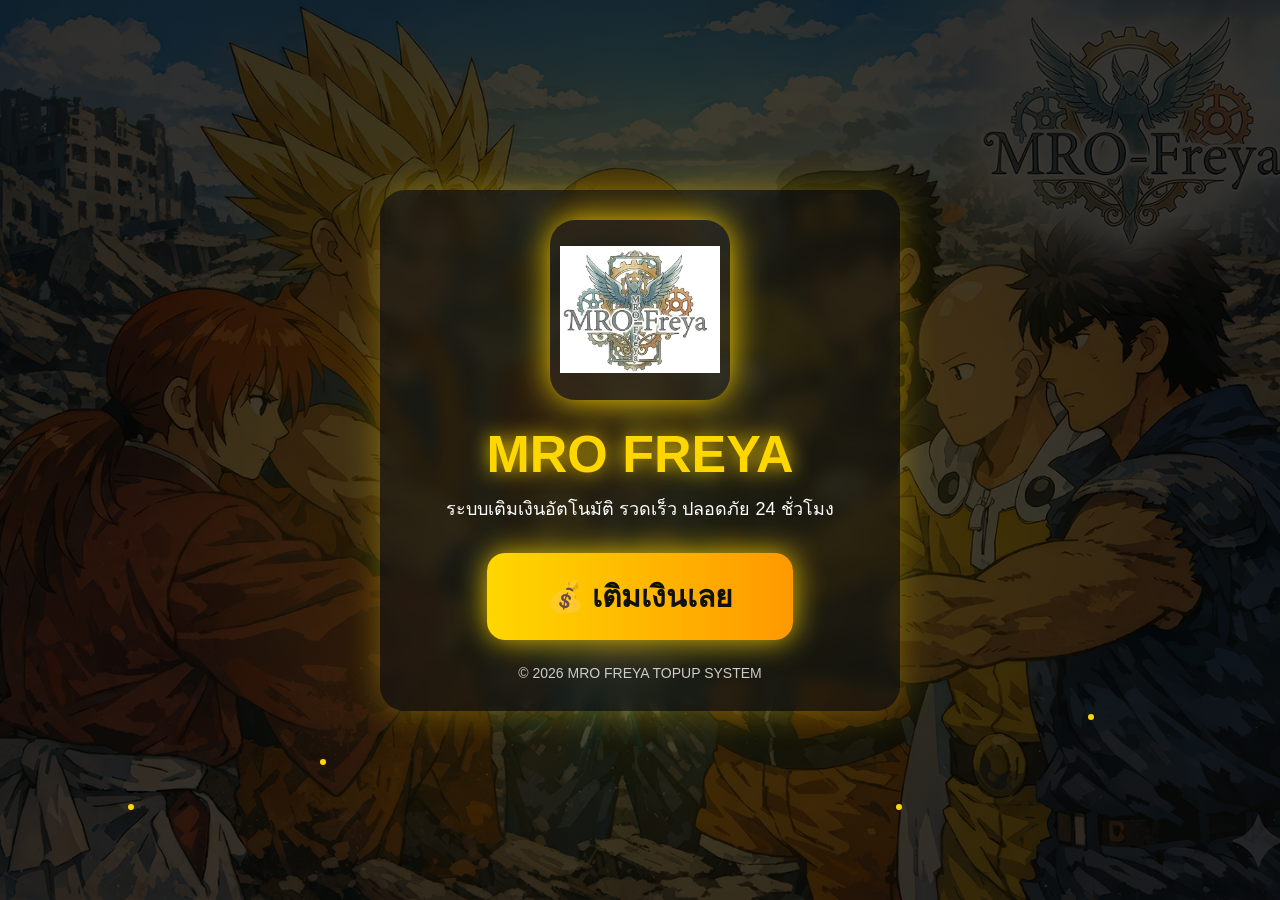
==== commit 436dafae: "Update index.html" ====
--- a/index.html
+++ b/index.html
@@ -3,7 +3,7 @@
 <head>
 <meta charset="UTF-8">
 <meta name="viewport" content="width=device-width,initial-scale=1.0">
-<title>MRO FREYA CASINO</title>
+<title>MRO FREYA</title>
 
 <style>
 *{
@@ -19,97 +19,89 @@
     overflow:hidden;
 }
 
-/* พื้นมืดหรู */
 .overlay{
     width:100%;
     min-height:100vh;
-    background:linear-gradient(rgba(0,0,0,.75),rgba(0,0,0,.88));
+    background:rgba(0,0,0,.78);
     display:flex;
     justify-content:center;
     align-items:center;
     position:relative;
-}
-
-/* แสงหมุน */
-.ring{
+    padding:20px;
+}
+
+/* แสงพื้นหลัง */
+.overlay::before{
+    content:"";
     position:absolute;
-    width:650px;
-    height:650px;
-    border:2px solid rgba(255,215,0,.08);
-    border-radius:50%;
-    animation:spin 20s linear infinite;
+    inset:0;
+    background:radial-gradient(circle,rgba(255,215,0,.15),transparent 65%);
+    animation:pulse 3s infinite;
 }
 
 /* ดาววิบวับ */
 .sparkle{
     position:absolute;
-    width:7px;
-    height:7px;
-    background:gold;
+    width:6px;
+    height:6px;
+    background:#ffd700;
     border-radius:50%;
-    box-shadow:0 0 12px gold;
-    animation:twinkle 4s infinite;
-}
-
-/* กล่องหลัก */
+    animation:twinkle 3s infinite;
+}
+
 .box{
     position:relative;
-    z-index:5;
-    width:92%;
-    max-width:560px;
+    z-index:2;
     text-align:center;
-    padding:35px;
-    border-radius:28px;
+    width:100%;
+    max-width:520px;
+    padding:30px;
+    border-radius:25px;
     background:rgba(20,20,20,.55);
-    backdrop-filter:blur(10px);
-    border:1px solid rgba(255,215,0,.18);
-    box-shadow:0 0 40px rgba(255,215,0,.28);
-    animation:fadeUp 1s ease;
-}
-
-/* โลโก้ */
+    backdrop-filter:blur(8px);
+    box-shadow:0 0 35px rgba(255,215,0,.35);
+    animation:fadeIn 1s ease;
+}
+
+/* โลโก้แก้แล้ว */
 .logo{
-    width:190px;
-    height:190px;
+    width:180px;
+    height:180px;
     object-fit:contain;
     padding:10px;
-    border-radius:30px;
-    background:rgba(255,255,255,.03);
+    background:rgba(255,255,255,.04);
+    border-radius:25px;
     box-shadow:0 0 35px gold;
-    animation:float 3s ease-in-out infinite;
-    margin-bottom:18px;
-}
-
-/* ข้อความ */
+    animation:float 2.5s ease-in-out infinite;
+    margin-bottom:20px;
+}
+
 .title{
-    font-size:56px;
+    font-size:52px;
     font-weight:bold;
     color:#ffd700;
-    text-shadow:0 0 18px gold;
-    letter-spacing:2px;
+    text-shadow:0 0 20px gold;
+    margin-bottom:10px;
 }
 
 .sub{
     color:#fff;
-    margin-top:10px;
     font-size:18px;
-    line-height:1.6;
-    margin-bottom:28px;
-}
-
-/* ปุ่ม */
+    margin-bottom:30px;
+}
+
 .btn{
     display:inline-block;
-    padding:18px 55px;
-    font-size:28px;
+    padding:20px 60px;
+    font-size:30px;
     font-weight:bold;
     color:#111;
     text-decoration:none;
-    border-radius:16px;
-    background:linear-gradient(90deg,#ffd700,#ffb300,#ff8c00);
-    box-shadow:0 0 25px rgba(255,215,0,.9);
+    border-radius:18px;
+    background:linear-gradient(90deg,#ffd700,#ff9900);
+    box-shadow:0 0 30px rgba(255,215,0,.9);
+    transition:.2s;
     animation:glow 1.5s infinite alternate;
-    transition:.25s;
 }
 
 .btn:hover{
@@ -117,42 +109,53 @@
 }
 
 .footer{
-    margin-top:24px;
+    margin-top:25px;
     color:#ccc;
-    font-size:13px;
-}
-
-/* Animation */
-@keyframes glow{
-    from{box-shadow:0 0 18px rgba(255,215,0,.5);}
-    to{box-shadow:0 0 42px rgba(255,215,0,1);}
+    font-size:14px;
+}
+
+/* เอฟเฟกต์ */
+@keyframes fadeIn{
+    from{opacity:0;transform:translateY(20px);}
+    to{opacity:1;transform:translateY(0);}
 }
 
 @keyframes float{
     0%,100%{transform:translateY(0);}
-    50%{transform:translateY(-12px);}
-}
-
-@keyframes spin{
-    from{transform:rotate(0deg);}
-    to{transform:rotate(360deg);}
+    50%{transform:translateY(-10px);}
+}
+
+@keyframes glow{
+    from{box-shadow:0 0 20px rgba(255,215,0,.7);}
+    to{box-shadow:0 0 45px rgba(255,215,0,1);}
+}
+
+@keyframes pulse{
+    0%{transform:scale(1);}
+    50%{transform:scale(1.08);}
+    100%{transform:scale(1);}
 }
 
 @keyframes twinkle{
-    0%{transform:translateY(0) scale(1);opacity:.1;}
+    0%{transform:translateY(0);opacity:.2;}
     50%{opacity:1;}
-    100%{transform:translateY(-120px) scale(1.8);opacity:0;}
-}
-
-@keyframes fadeUp{
-    from{opacity:0;transform:translateY(25px);}
-    to{opacity:1;transform:translateY(0);}
+    100%{transform:translateY(-120px);opacity:0;}
 }
 
 @media(max-width:600px){
-    .title{font-size:42px;}
-    .logo{width:150px;height:150px;}
-    .btn{font-size:23px;padding:15px 38px;}
+    .logo{
+        width:150px;
+        height:150px;
+    }
+
+    .title{
+        font-size:40px;
+    }
+
+    .btn{
+        font-size:24px;
+        padding:16px 40px;
+    }
 }
 </style>
 </head>
@@ -161,32 +164,51 @@
 
 <div class="overlay">
 
-    <div class="ring"></div>
-
-    <div class="sparkle" style="left:8%;bottom:8%;animation-delay:0s;"></div>
-    <div class="sparkle" style="left:22%;bottom:15%;animation-delay:1s;"></div>
-    <div class="sparkle" style="left:74%;bottom:12%;animation-delay:2s;"></div>
-    <div class="sparkle" style="left:90%;bottom:18%;animation-delay:.5s;"></div>
-    <div class="sparkle" style="left:50%;bottom:5%;animation-delay:1.5s;"></div>
+    <div class="sparkle" style="left:10%;bottom:10%;animation-delay:0s;"></div>
+    <div class="sparkle" style="left:25%;bottom:15%;animation-delay:1s;"></div>
+    <div class="sparkle" style="left:70%;bottom:10%;animation-delay:2s;"></div>
+    <div class="sparkle" style="left:85%;bottom:20%;animation-delay:.5s;"></div>
 
     <div class="box">
+
         <img src="logo.png" class="logo">
 
         <div class="title">MRO FREYA</div>
 
         <div class="sub">
-            ระบบเติมเงินอัตโนมัติสุดหรู<br>
-            รวดเร็ว ปลอดภัย ตลอด 24 ชั่วโมง
+            ระบบเติมเงินอัตโนมัติ รวดเร็ว ปลอดภัย 24 ชั่วโมง
         </div>
 
-        <a href="topup.html" class="btn">💰 เติมเงินเลย</a>
+        <a href="topup.html" class="btn" onclick="playSound(event)">💰 เติมเงินเลย</a>
 
         <div class="footer">
             © 2026 MRO FREYA TOPUP SYSTEM
         </div>
+
     </div>
-
 </div>
+
+<script>
+function playSound(e){
+    e.preventDefault();
+
+    let ctx = new (window.AudioContext || window.webkitAudioContext)();
+    let osc = ctx.createOscillator();
+    let gain = ctx.createGain();
+
+    osc.type = "sine";
+    osc.frequency.value = 700;
+    osc.connect(gain);
+    gain.connect(ctx.destination);
+    osc.start();
+
+    gain.gain.exponentialRampToValueAtTime(0.0001, ctx.currentTime + 0.2);
+
+    setTimeout(()=>{
+        window.location.href="topup.html";
+    },220);
+}
+</script>
 
 </body>
 </html>
